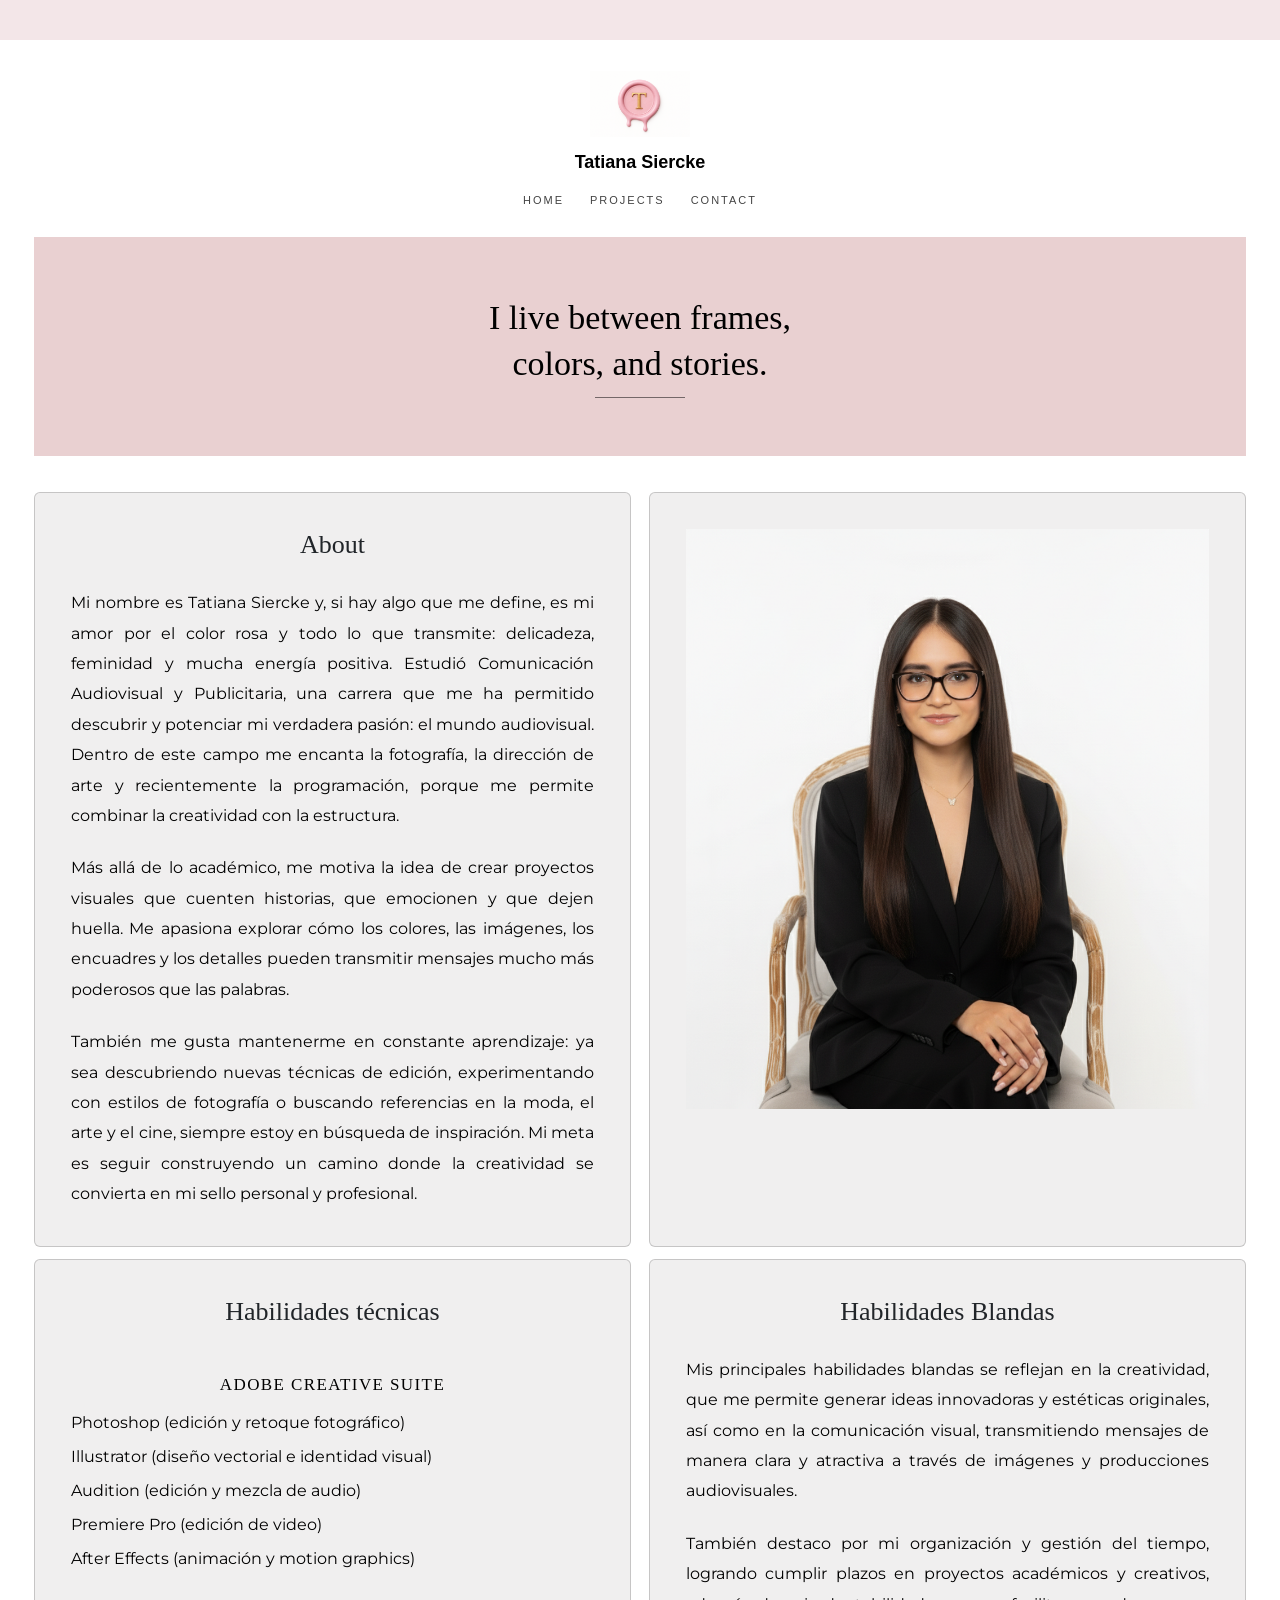
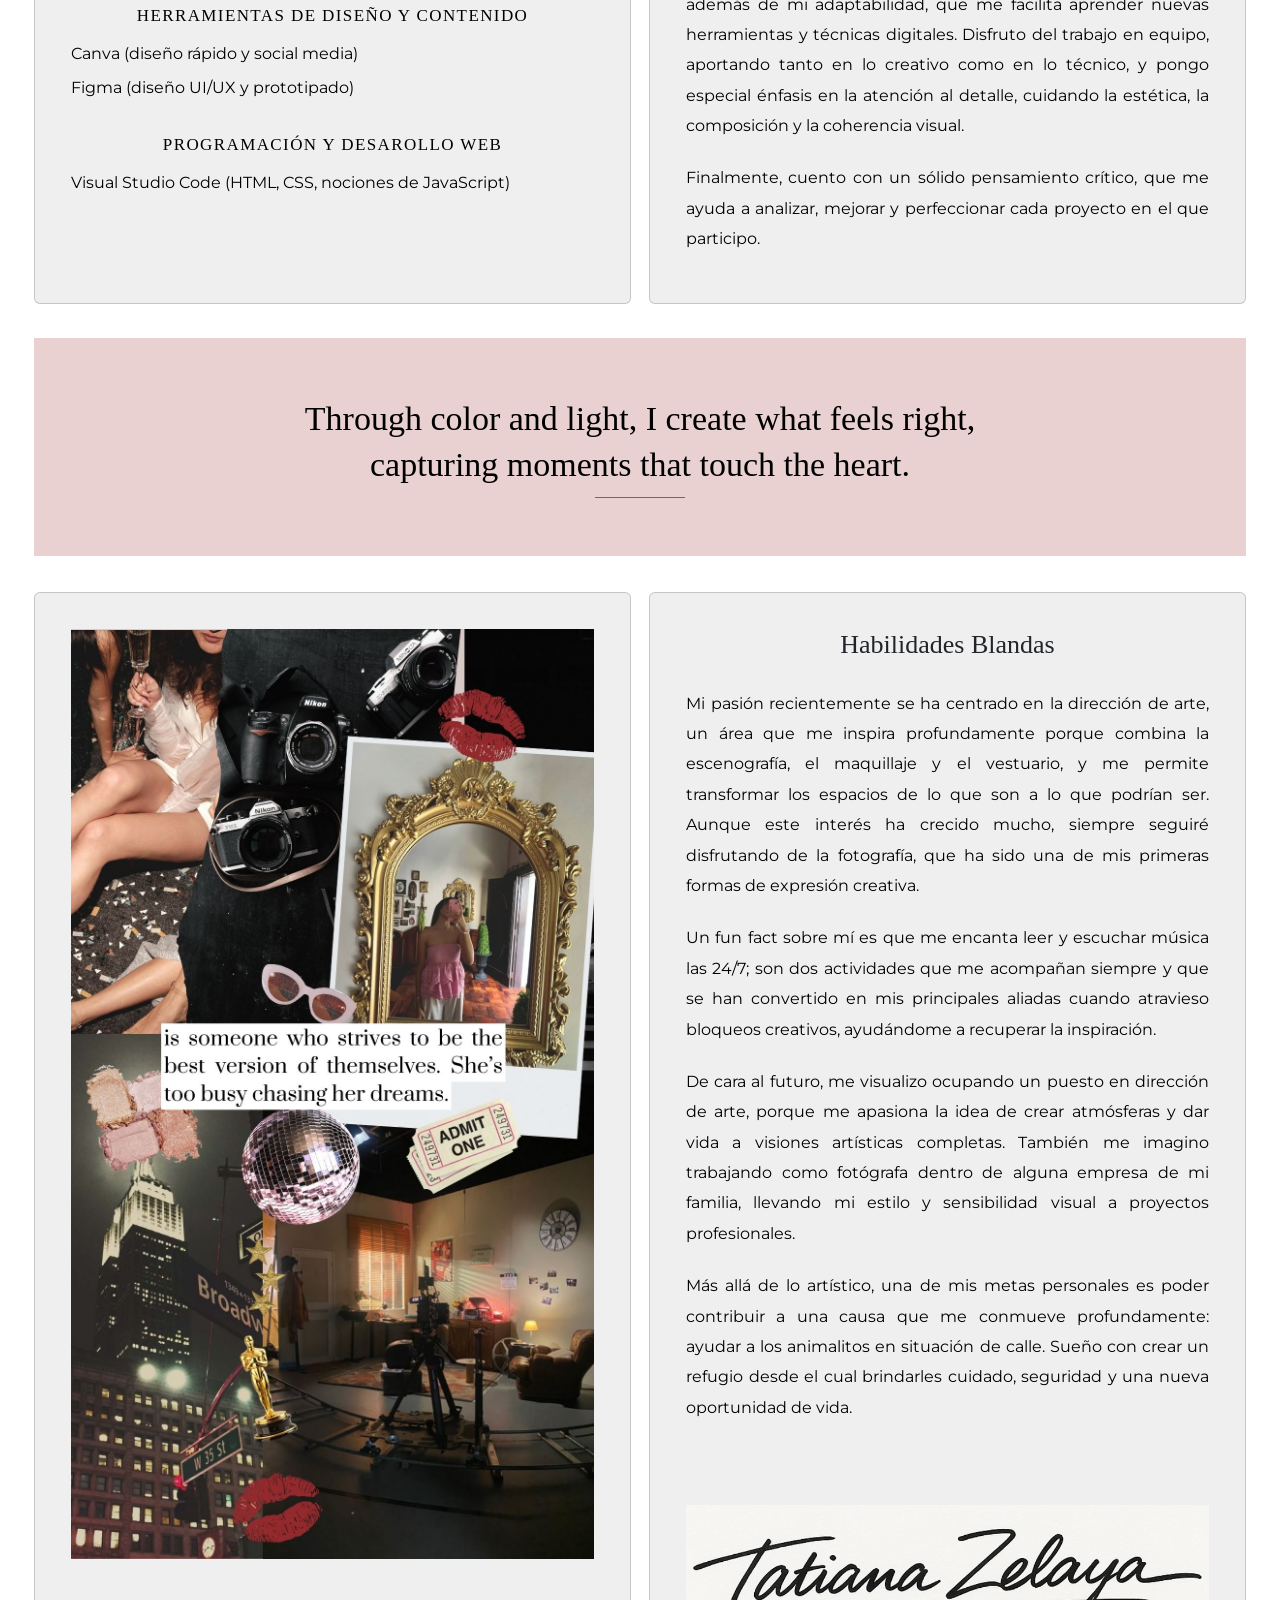
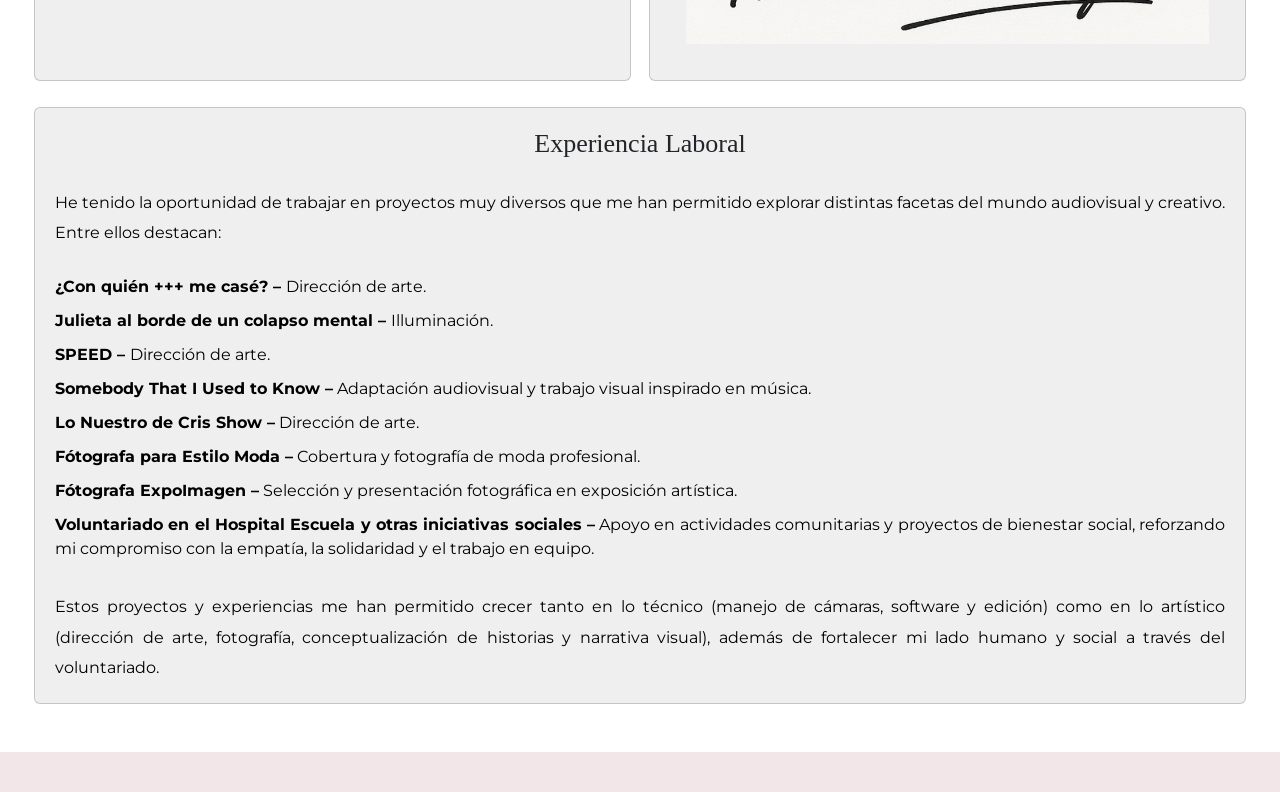
==== index.html @ 1be5397a "Add files via upload" ====
<!doctype html>
<html lang="es">

<head>
  <meta charset="utf-8">
  <meta name="viewport" content="width=device-width, initial-scale=1">
  <title>Tatiana Siercke 12141280</title>

  <link rel="stylesheet" href="css/miestiloportafolio.css" type="text/css">
  <link rel="stylesheet" href="css/bootstrap.css" type="text/css">
  <link rel="stylesheet" href="https://cdn.jsdelivr.net/npm/bootstrap-icons@1.11.3/font/bootstrap-icons.css">
  <link rel="preconnect" href="https://fonts.googleapis.com">
  <link rel="preconnect" href="https://fonts.gstatic.com" crossorigin>
  <link rel="preconnect" href="https://fonts.googleapis.com">
  <link rel="preconnect" href="https://fonts.gstatic.com" crossorigin>
  <link
    href="https://fonts.googleapis.com/css2?family=Montserrat:ital,wght@0,100..900;1,100..900&family=Outfit:wght@100..900&display=swap"
    rel="stylesheet">
  <link rel="preconnect" href="https://fonts.googleapis.com">
  <link rel="preconnect" href="https://fonts.gstatic.com" crossorigin>
  <link
    href="https://fonts.googleapis.com/css2?family=Montserrat:ital,wght@0,100..900;1,100..900&family=Outfit:wght@100..900&family=Send+Flowers&display=swap"
    rel="stylesheet">
  <link href="https://unpkg.com/aos@2.3.1/dist/aos.css" rel="stylesheet">
</head>

<body class="body">

  <div class="frame">
    <header class="site-header">
      <div class="brand">
        <div class="mark">
          <img src="img/sello.png" alt="Foto de perfil" width="100">
        </div>

        <h1 class="name padding_top">Tatiana Siercke</h1>
        <nav class="topnav">
          <a href="index.html">HOME</a>
          <a href="Projects.html">PROJECTS</a>
          <a href="Contact.html">CONTACT</a>
        </nav>
      </div>
    </header>

    <main>

      <section class="hero">
        <h2 data-aos="fade-up">I live between frames,<br>colors, and stories.</h2>
        <div class="rule"></div>
      </section>

      <section class="grid padding_top2">

        <article class="card">
          <h3>About</h3>
          <p class="about">
            Mi nombre es Tatiana Siercke y, si hay algo que me define, es mi amor por el color rosa y todo lo que
            transmite: delicadeza, feminidad y mucha energía positiva.
            Estudió Comunicación Audiovisual y Publicitaria, una carrera que me ha permitido descubrir y potenciar mi
            verdadera pasión: el mundo audiovisual.
            Dentro de este campo me encanta la fotografía, la dirección de arte y recientemente la programación, porque
            me permite combinar la creatividad con la estructura.

          </p>
          <p class="about">
            Más allá de lo académico, me motiva la idea de crear proyectos visuales que cuenten historias, que emocionen
            y que dejen huella.
            Me apasiona explorar cómo los colores, las imágenes, los encuadres y los detalles pueden transmitir mensajes
            mucho más poderosos que las palabras.

          </p>
          <p class="about last">También me gusta mantenerme en constante aprendizaje: ya sea descubriendo nuevas
            técnicas de edición,
            experimentando con estilos de fotografía o buscando referencias en la moda, el arte y el cine, siempre estoy
            en búsqueda de inspiración.
            Mi meta es seguir construyendo un camino donde la creatividad se convierta en mi sello personal y
            profesional.
          </p>
        </article>


        <article class="card">
          <img src="img/tati.png" alt="Portrait of Rose" class="about-photo">
        </article>
      </section>

      <section class="grid">
        <article class="card">
          <h3>Habilidades técnicas</h3>
          <p>
          <div class="service-block padding_top">
            <div class="cap">ADOBE CREATIVE SUITE</div>
            <div class="sub">Photoshop (edición y retoque fotográfico)</div>
            <div class="sub">Illustrator (diseño vectorial e identidad visual)</div>
            <div class="sub">Audition (edición y mezcla de audio)</div>
            <div class="sub">Premiere Pro (edición de video)</div>
            <div class="sub">After Effects (animación y motion graphics)</div>
          </div>
          <div class="service-block padding_top">
            <div class="cap">HERRAMIENTAS DE DISEÑO Y CONTENIDO</div>
            <div class="sub">Canva (diseño rápido y social media)</div>
            <div class="sub">Figma (diseño UI/UX y prototipado)</div>
          </div>
          <div class="service-block padding_top">
            <div class="cap">PROGRAMACIÓN Y DESAROLLO WEB</div>
            <div class="sub">Visual Studio Code (HTML, CSS, nociones de JavaScript)</div>
            <div class=""></div>
            <div class=""></div>
          </div>
          </p>
          <div class="">
            <div class=""></div>
            <div class=""></div>
          </div>
        </article>

        <article class="card">
          <h3>Habilidades Blandas</h3>
          <p class="about">
            Mis principales habilidades blandas se reflejan en la creatividad, que me permite generar ideas innovadoras
            y estéticas originales, así como en la comunicación visual,
            transmitiendo mensajes de manera clara y atractiva a través de imágenes y producciones audiovisuales.
          </p>
          <p class="about">
            También destaco por mi organización y gestión del tiempo, logrando cumplir plazos en proyectos académicos y
            creativos,
            además de mi adaptabilidad, que me facilita aprender nuevas herramientas y técnicas digitales. Disfruto del
            trabajo en equipo, aportando tanto en lo creativo como en lo técnico,
            y pongo especial énfasis en la atención al detalle, cuidando la estética, la composición y la coherencia
            visual.
          </p>
          <p class="about">
            Finalmente, cuento con un sólido pensamiento crítico, que me ayuda a analizar, mejorar y perfeccionar cada
            proyecto en el que participo.
          </p>
        </article>
      </section>

      <section class="hero">
        <h2 data-aos="fade-up">Through color and light, I create what feels right,<br>capturing moments that touch the heart.</h2>
        <div class="rule"></div>
      </section>

      <section class="grid padding_top2">
        <article class="card">
          <img src="img/moodboard.jpg" alt="Portrait of Rose" class="about-photo">
        </article>

        <article class="card">
          <h3>Habilidades Blandas</h3>
          <p class="about">
            Mi pasión recientemente se ha centrado en la dirección de arte, un área que me inspira profundamente porque
            combina la escenografía,
            el maquillaje y el vestuario, y me permite transformar los espacios de lo que son a lo que podrían ser.
            Aunque este interés ha crecido mucho, siempre seguiré disfrutando de la fotografía,
            que ha sido una de mis primeras formas de expresión creativa.
          </p>
          <p class="about">
            Un fun fact sobre mí es que me encanta leer y escuchar música las 24/7;
            son dos actividades que me acompañan siempre y que se han convertido en mis principales aliadas cuando
            atravieso bloqueos creativos,
            ayudándome a recuperar la inspiración.
          </p>
          <p class="about">
            De cara al futuro, me visualizo ocupando un puesto en dirección de arte,
            porque me apasiona la idea de crear atmósferas y dar vida a visiones artísticas completas.
            También me imagino trabajando como fotógrafa dentro de alguna empresa de mi familia,
            llevando mi estilo y sensibilidad visual a proyectos profesionales.
          </p>
          <p class="about">
            Más allá de lo artístico, una de mis metas personales es poder contribuir a una causa que me conmueve
            profundamente: ayudar a los animalitos en situación de calle.
            Sueño con crear un refugio desde el cual brindarles cuidado, seguridad y una nueva oportunidad de vida.
          </p>
          <img src="img/firma.png" alt="Firma" class="about_photo">
        </article>
        </article>
      </section>

      <section class="grid padding_top2">
        <article class="card about-card full-width">
          <h3>Experiencia Laboral</h3>
          <p class="about">
            He tenido la oportunidad de trabajar en proyectos muy diversos que me han permitido explorar distintas
            facetas del mundo audiovisual y creativo. Entre ellos destacan:
          </p>
          <div class="service-block padding_top">
            <div class="sub"><strong>¿Con quién +++ me casé? – </strong> Dirección de arte.</div>
            <div class="sub"><strong> Julieta al borde de un colapso mental – </strong> Illuminación.</div>
            <div class="sub"><strong>SPEED – </strong> Dirección de arte.</div>
            <div class="sub"><strong>Somebody That I Used to Know –</strong> Adaptación audiovisual y trabajo visual
              inspirado en música.</div>
            <div class="sub"><strong>Lo Nuestro de Cris Show –</strong> Dirección de arte.</div>
            <div class="sub"><strong>Fótografa para Estilo Moda –</strong> Cobertura y fotografía de moda profesional.
            </div>
            <div class="sub"><strong>Fótografa ExpoImagen –</strong> Selección y presentación fotográfica en exposición
              artística.</div>
            <div class="sub"><strong>Voluntariado en el Hospital Escuela y otras iniciativas sociales –</strong> Apoyo
              en actividades comunitarias y proyectos de bienestar social, reforzando mi compromiso con la empatía, la
              solidaridad y el trabajo en equipo.</div>
          </div>
          <p class="about last">
            Estos proyectos y experiencias me han permitido crecer tanto en lo técnico (manejo de cámaras, software y
            edición) como en lo artístico (dirección de arte, fotografía, conceptualización de historias y narrativa
            visual), además de fortalecer mi lado humano y social a través del voluntariado.
          </p>
        </article>
      </section>

    </main>



    <footer>
    </footer>


    <script src="js/bootstrap.bundle.min.js" type="script"></script>
    <script src="https://cdn.jsdelivr.net/npm/bootstrap@5.3.8/dist/js/bootstrap.bundle.min.js"
      integrity="sha384-FKyoEForCGlyvwx9Hj09JcYn3nv7wiPVlz7YYwJrWVcXK/BmnVDxM+D2scQbITxI"
      crossorigin="anonymous"></script>
    <script src="https://unpkg.com/aos@2.3.1/dist/aos.js"></script>
    <script>
      AOS.init();
    </script>
</body>

</html>
---- css/miestiloportafolio.css ----
* {
  box-sizing: border-box;
  margin: 0;
  padding: 0;
}

.body {
  background-color: #f3e6e8;
  color: #2e2e2e;
  font-family: arial, sans-serif;
  line-height: 1.6;
}

.frame {
  background-color: #ffffff;
  max-width: 1333px;
  margin: 40px auto;
  padding: 0 22px 42px 22px;
}

.site-header {
  position: relative;
  padding-top: 36px;
  text-align: center;
}

.mark {
  width: 56px;
  height: 56px;
  margin: 0 auto 10px auto;
  border: 1px solid #cfcfcf;
  border-radius: 50%;
  display: flex;
  align-items: center;
  justify-content: center;
  font-size: 18px;
  color: #666666;
  
}

.name {
  margin: 0 0 8px 0;
  font-size: 18px;
  font-weight: bold;
  color: #000000;
}

.topnav {
  display: flex;
  justify-content: center;
  gap: 26px;
}

.topnav a {
  text-decoration: none;
  color: #444444;
  font-size: 11px;
  letter-spacing: 2px;
  padding-top: 10px;
}

.hero {
  background-color: #e9d0d1;
  margin: 28px 12px 16px 12px;
  padding: 58px 18px;
  text-align: center;
}

.hero h2 {
  font-family: georgia, "times new roman", serif;
  font-weight: 500;
  font-size: 34px;
  line-height: 1.35;
  color: #000000;
  margin: 0 0 10px 0;
}

.rule {
  width: 90px;
  height: 1px;
  background-color: #000000;
  margin: 8px auto 0 auto;
  opacity: 0.5;
}

.grid {
  display: grid;
  grid-template-columns: 1fr 1fr;
  gap: 18px;
  padding: 6px 12px;
}

.card {
  background-color: #eeeeee;
  padding: 36px;
  text-align: center;
}

.grid .card {
  background-color: #f0efef;
}

.card h3 {
  font-family: georgia, "times new roman", serif;
  font-weight: 500;
  font-size: 26px;
  margin: 0 0 18px 0;
}

.service-block {
  margin-bottom: 16px;
}

.cap {
  font-size: 17px;
  letter-spacing: 1.4px;
  color: #000000;
  margin-bottom: 8px;
  font-family: georgia, "times new roman", serif;
}

.sub {
  font-size: 16spx;
  color: #000000;
  line-height: 1.5;
  text-align: justify;
  padding-top: 5px;
  padding-bottom: 5px;
  font-family: 'Montserrat';
}

.about {
  font-size: 16px;
  color: #000000;
  margin: 0 0 12px 0;
  text-align: justify;
  padding-top: 10px;
}

.about.last {
  margin-bottom: 0;
}

@media (max-width: 900px) {
  .frame {
    margin: 0;
  }
  .grid {
    grid-template-columns: 1fr;
  }
}

.padding_top{
  padding-top: 10px;
}

.padding_habilidades{
padding-top: 10px;
padding-bottom: 10px;
}

.padding_top2{
  padding-top: 20px;
}

p {
  line-height: 1.9;
  font-family: 'Montserrat';
}

.about_photo{
  padding-top: 70px;
}

.font{
  font-family: 'Send Flowers';
}

.last_padding{
  padding-bottom:  60px;
}

.full-width {
  grid-column: 1 / -1;
  background-color: #f5f5f5;
  border: 1px solid #ddd;
  border-radius: 6px;
  padding: 20px;
}
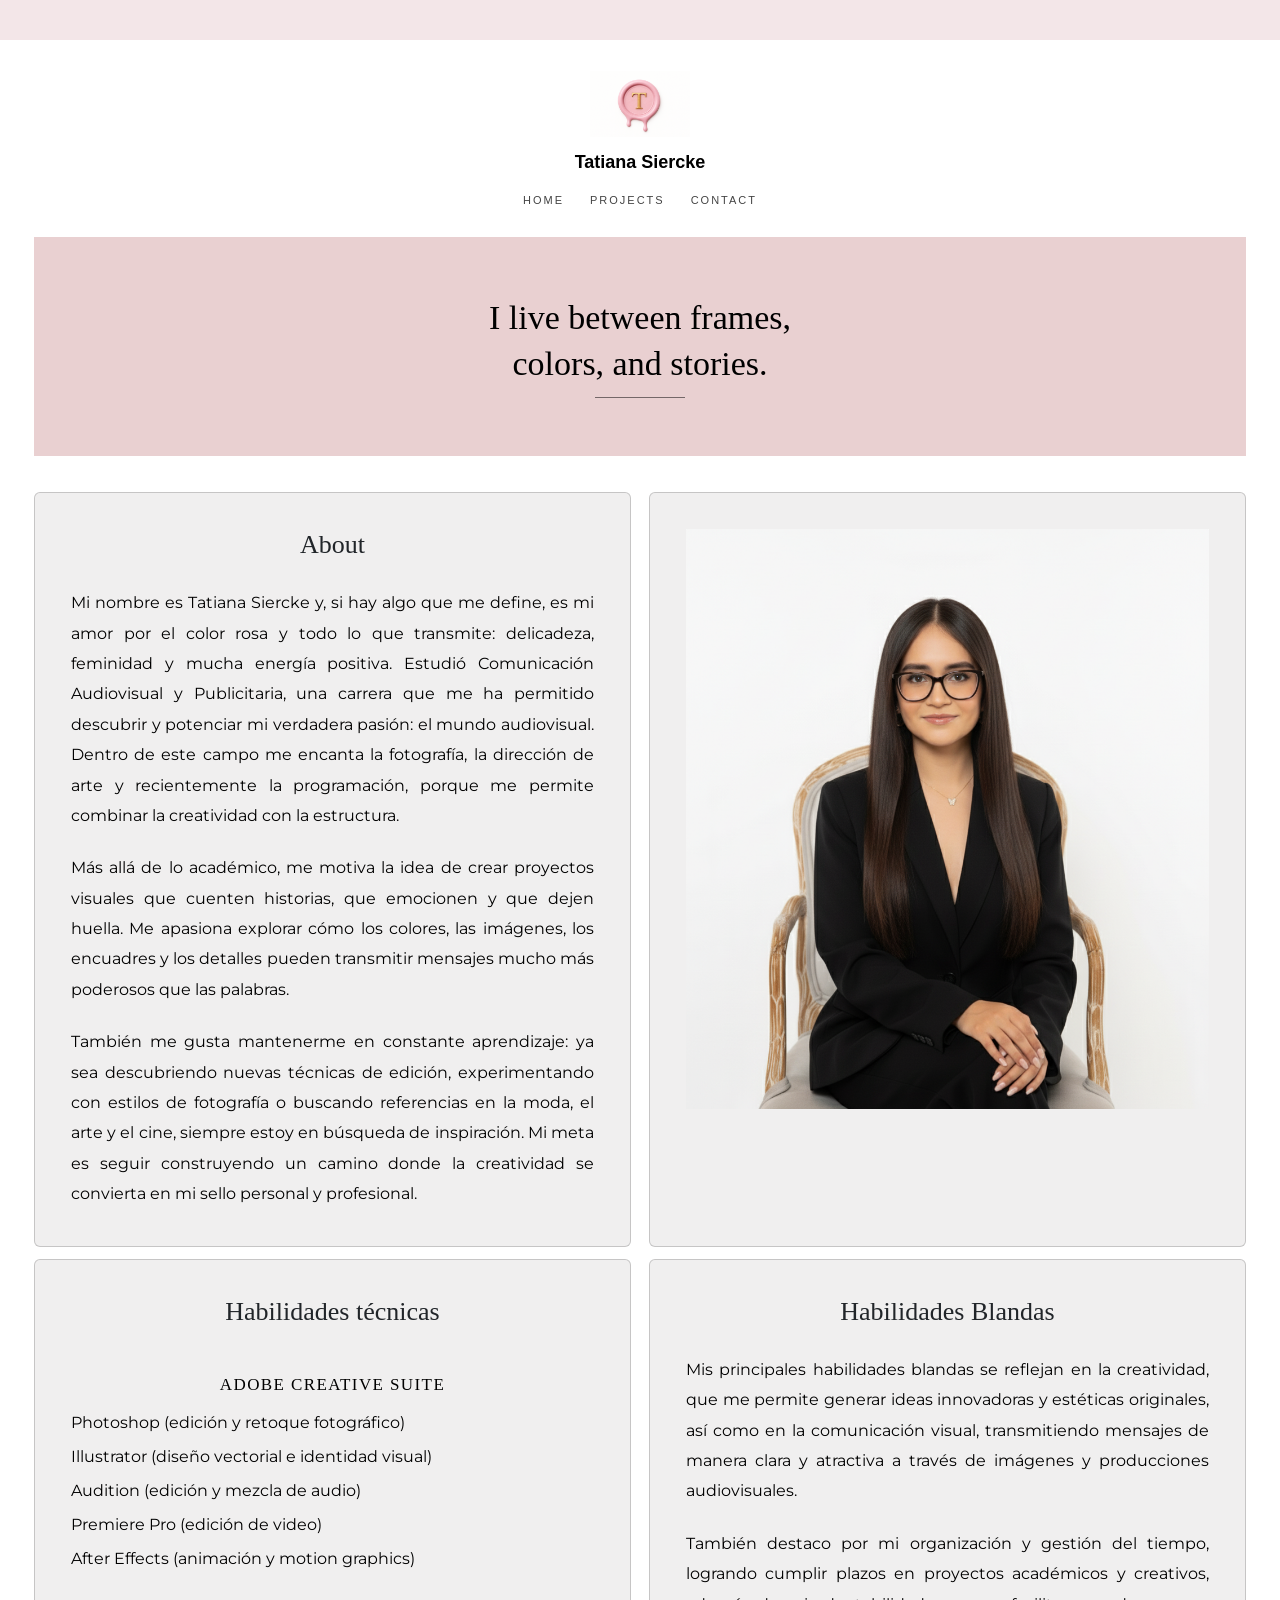
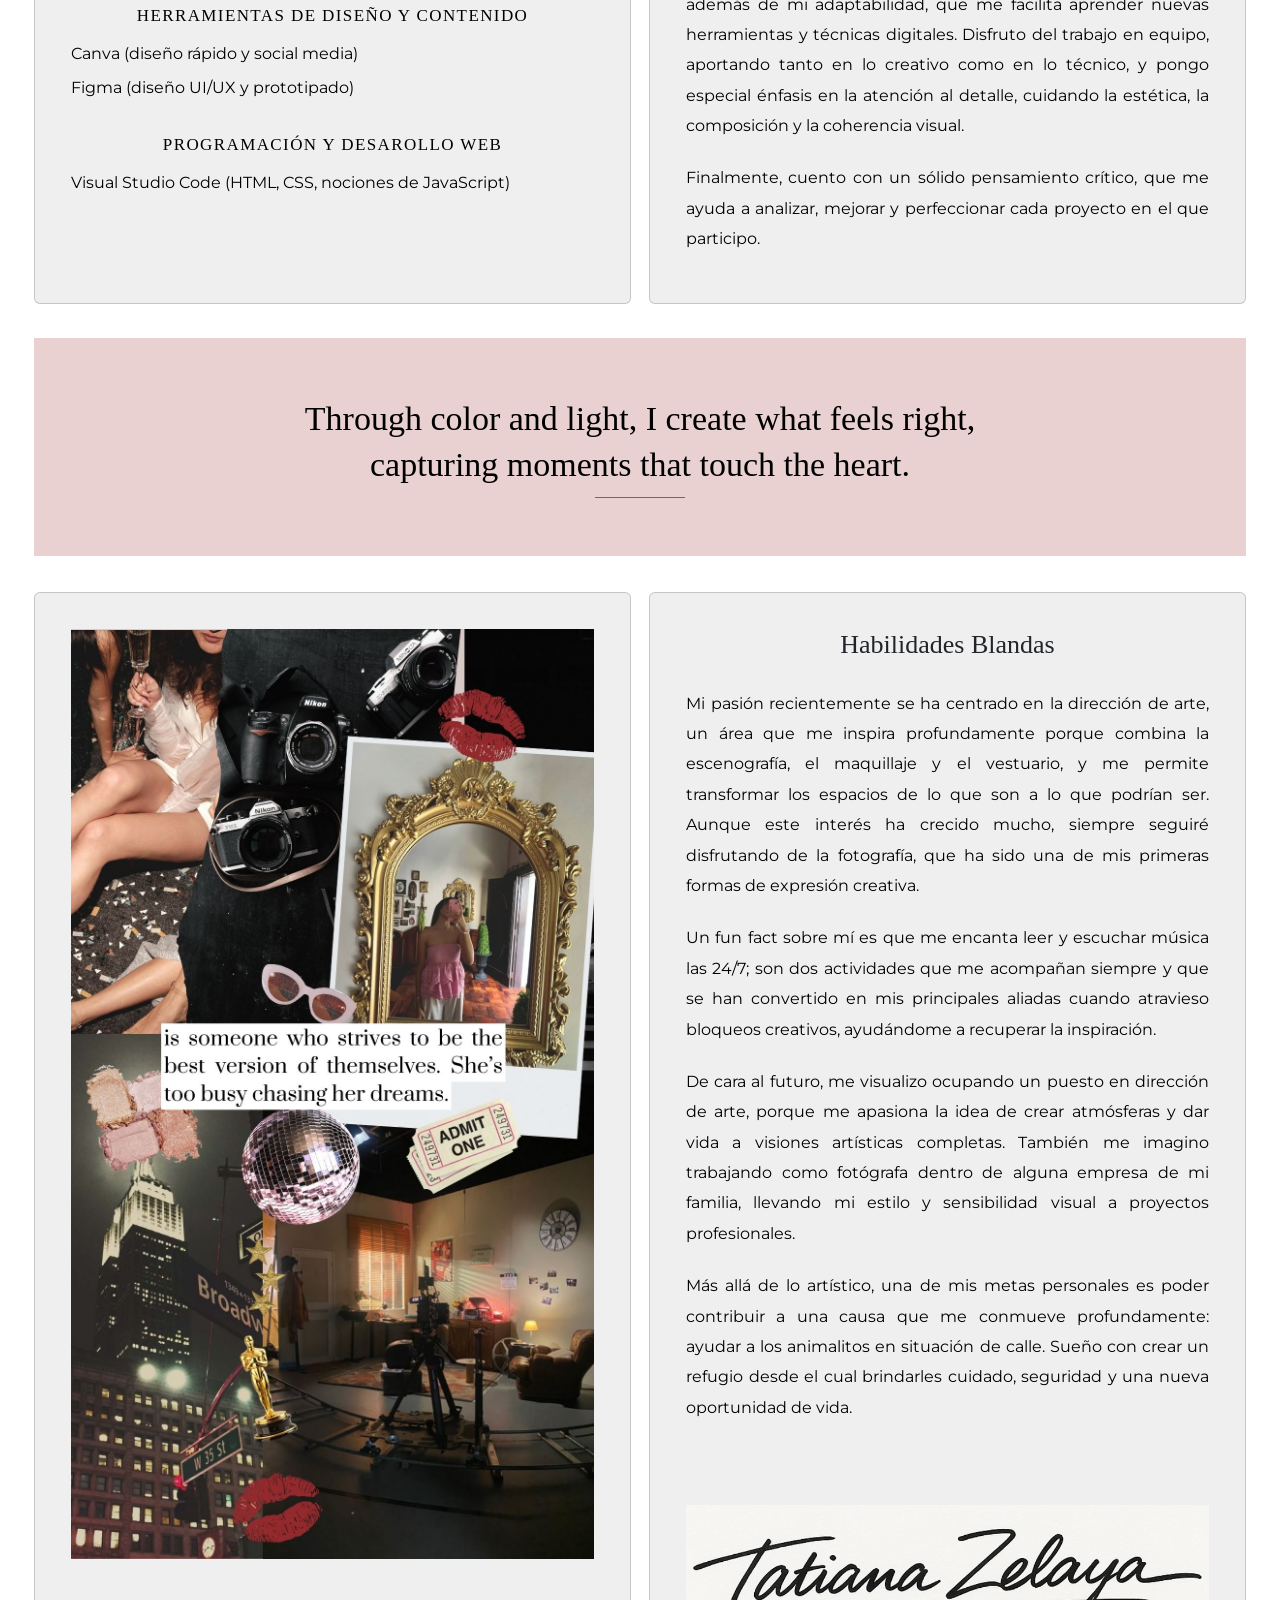
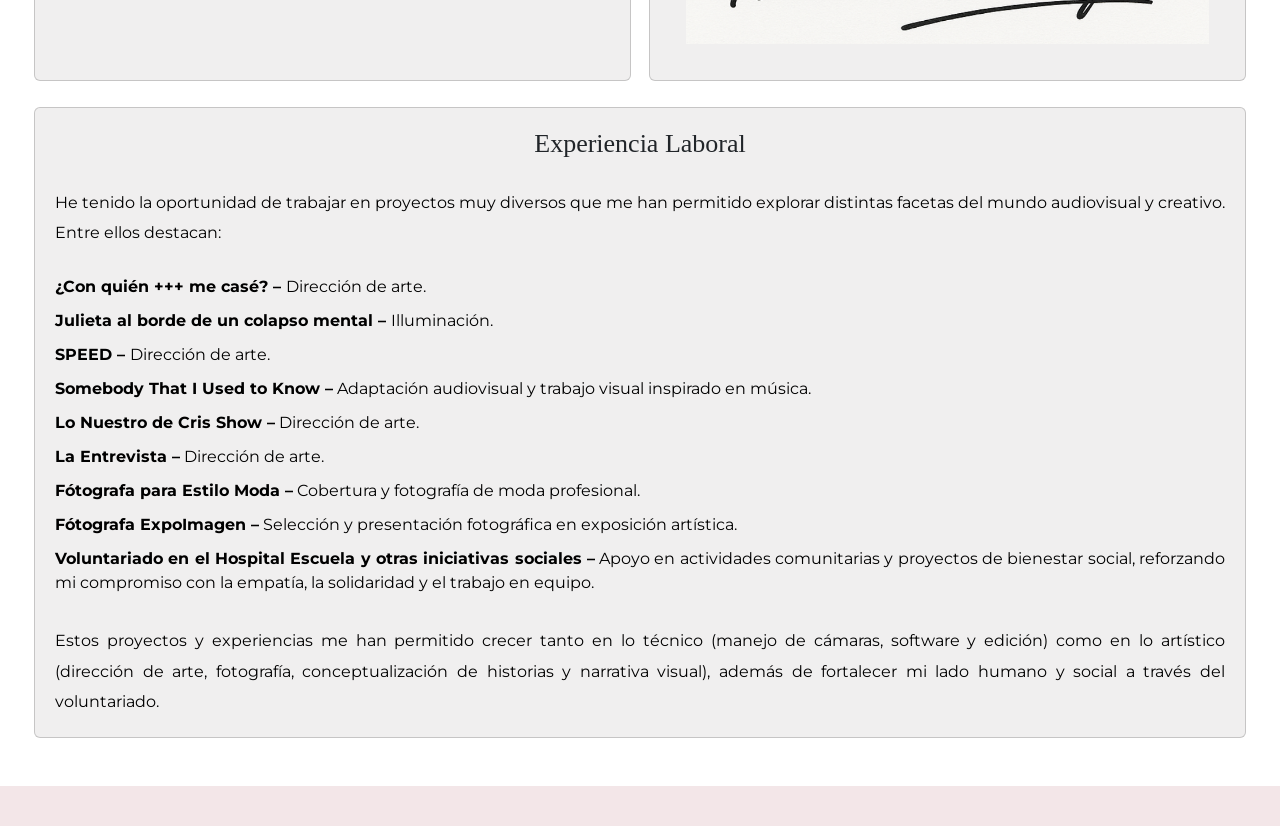
==== commit d2076b43: "Update index.html" ====
--- a/index.html
+++ b/index.html
@@ -191,6 +191,7 @@
             <div class="sub"><strong>Somebody That I Used to Know –</strong> Adaptación audiovisual y trabajo visual
               inspirado en música.</div>
             <div class="sub"><strong>Lo Nuestro de Cris Show –</strong> Dirección de arte.</div>
+            <div class="sub"><strong>La Entrevista –</strong> Dirección de arte.</div>
             <div class="sub"><strong>Fótografa para Estilo Moda –</strong> Cobertura y fotografía de moda profesional.
             </div>
             <div class="sub"><strong>Fótografa ExpoImagen –</strong> Selección y presentación fotográfica en exposición
@@ -225,4 +226,5 @@
     </script>
 </body>
 
-</html>+
+</html>
